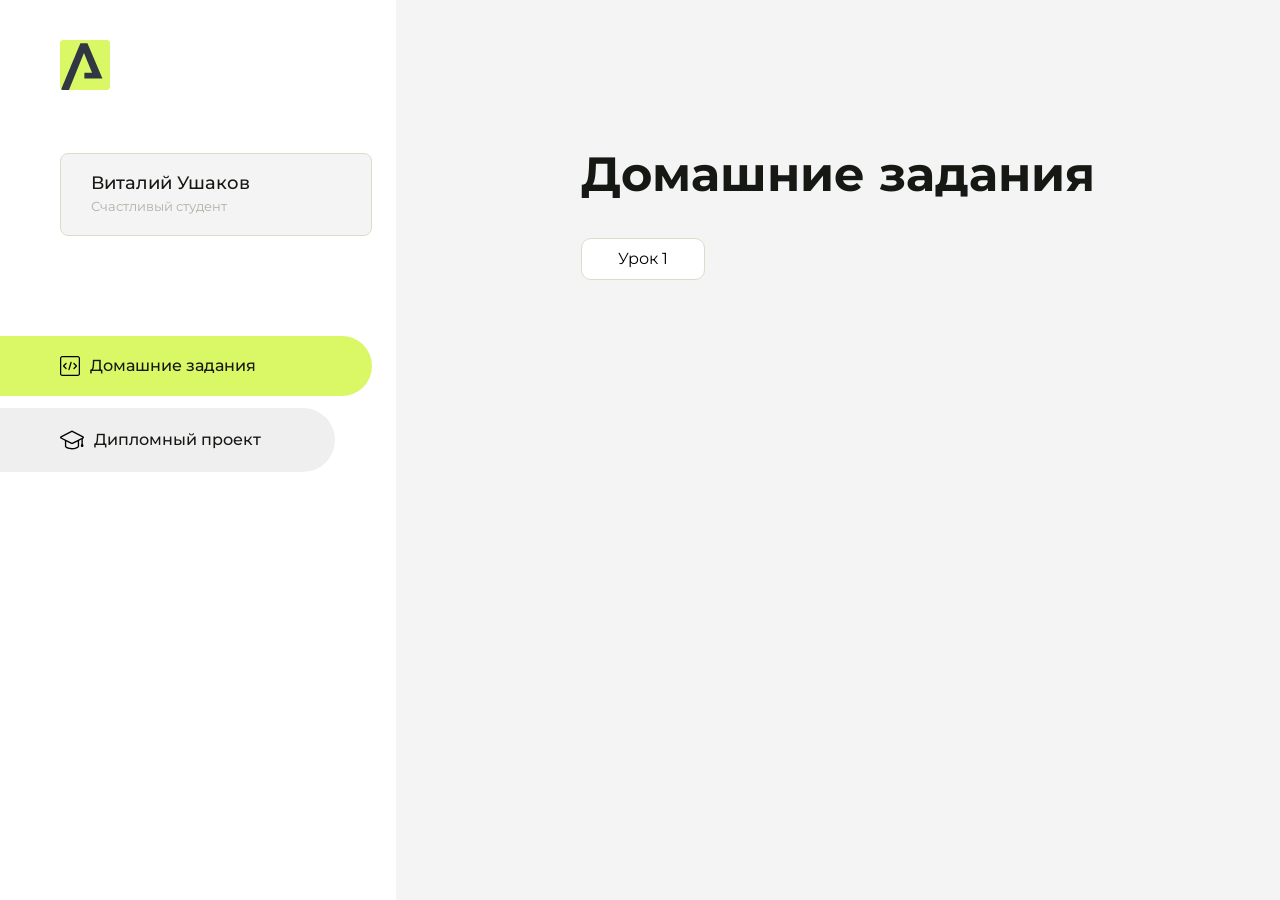
==== index.html @ 80bbcb59 "Мой первый комит" ====
<!DOCTYPE html>
<html lang="en">
<head>
    <meta charset="UTF-8">
    <meta name="viewport" content="width=device-width, initial-scale=1.0">
    <title>Домашняя работа</title>
    <link rel="shortcut icon" href="src/logo.ico" type="image/x-icon">
    <link rel="preconnect" href="https://fonts.googleapis.com">
    <link rel="preconnect" href="https://fonts.gstatic.com" crossorigin>
    <link href="https://fonts.googleapis.com/css2?family=Montserrat:wght@400;500;700&family=Rubik:wght@500&display=swap"
          rel="stylesheet">
    <link rel="stylesheet" href="src/style.css">
</head>
<body id="body">
<div class="overlay" id="overlay"></div>
<div class="layout">
    <div class="burger" id="burger">
        <svg viewBox="0 0 24 24" fill="none" xmlns="http://www.w3.org/2000/svg">
            <g id="SVGRepo_bgCarrier" stroke-width="0"></g>
            <g id="SVGRepo_tracerCarrier" stroke-linecap="round" stroke-linejoin="round"></g>
            <g id="SVGRepo_iconCarrier">
                <path d="M4 18L20 18" stroke="#DAF765" stroke-width="2" stroke-linecap="round"></path>
                <path d="M4 12L20 12" stroke="#DAF765" stroke-width="2" stroke-linecap="round"></path>
                <path d="M4 6L20 6" stroke="#DAF765" stroke-width="2" stroke-linecap="round"></path>
            </g>
        </svg>
    </div>
    <aside class="sidebar" id="sidebar">
        <div class="sidebar__inner">
            <div class="logo">
                <svg width="50" height="50" viewBox="0 0 50 50" fill="none" xmlns="http://www.w3.org/2000/svg">
                    <g clip-path="url(#clip0_513_74730)">
                        <path d="M46.17 -0.257004H3.83C1.57281 -0.257004 -0.257 1.57281 -0.257 3.83V46.17C-0.257 48.4272 1.57281 50.257 3.83 50.257H46.17C48.4272 50.257 50.257 48.4272 50.257 46.17V3.83C50.257 1.57281 48.4272 -0.257004 46.17 -0.257004Z"
                              fill="#DAF765"/>
                        <path d="M24.375 38.4H42.461L27.441 3.1585H20.4355C20.4355 3.1585 6.7895 35.881 1.1945 49.294C2.015 50.0275 3.0945 50.257 3.6945 50.257H8.8445L23.954 13.07L32.0465 32.8285H24.375V38.4Z"
                              fill="#323843"/>
                    </g>
                    <defs>
                        <clipPath id="clip0_513_74730">
                            <rect width="50" height="50" fill="white"/>
                        </clipPath>
                    </defs>
                </svg>
            </div>
            <div class="sidebar__user">
                <div class="sidebar__name">Виталий Ушаков</div>
                <div class="sidebar__text">Счастливый студент</div>
            </div>
            <div class="sidebar__tabs">
                <div class="sidebar__item">
                    <button class="sidebar__button active" id="tasks">
                        <svg xmlns="http://www.w3.org/2000/svg" width="20" height="20" viewBox="0 0 20 20" fill="none">
                            <g clip-path="url(#clip0_704_74543)">
                                <path d="M17.7083 20H2.29167C1.0275 20 0 18.9725 0 17.7083V2.29167C0 1.0275 1.0275 0 2.29167 0H17.7083C18.9725 0 20 1.0275 20 2.29167V17.7083C20 18.9725 18.9725 20 17.7083 20ZM2.29167 1.25C1.7175 1.25 1.25 1.7175 1.25 2.29167V17.7083C1.25 18.2825 1.7175 18.75 2.29167 18.75H17.7083C18.2825 18.75 18.75 18.2825 18.75 17.7083V2.29167C18.75 1.7175 18.2825 1.25 17.7083 1.25H2.29167Z"
                                      fill="black"/>
                                <path d="M6.04167 13.125C5.88167 13.125 5.72167 13.0642 5.6 12.9417L3.1 10.4417C2.85583 10.1975 2.85583 9.80167 3.1 9.5575L5.6 7.0575C5.84417 6.81333 6.24 6.81333 6.48417 7.0575C6.72833 7.30167 6.72833 7.6975 6.48417 7.94167L4.42583 10L6.48417 12.0583C6.72833 12.3025 6.72833 12.6983 6.48417 12.9425C6.36167 13.0642 6.20167 13.125 6.04167 13.125Z"
                                      fill="black"/>
                                <path d="M8.95833 14.1667C8.9 14.1667 8.84 14.1583 8.78167 14.1417C8.45083 14.0442 8.26083 13.6967 8.35833 13.3658L10.4417 6.28251C10.5392 5.95084 10.8892 5.76417 11.2175 5.85917C11.5483 5.95667 11.7383 6.30417 11.6408 6.63501L9.5575 13.7183C9.47833 13.9908 9.22833 14.1667 8.95833 14.1667Z"
                                      fill="black"/>
                                <path d="M13.9583 13.125C13.7983 13.125 13.6383 13.0642 13.5167 12.9417C13.2725 12.6975 13.2725 12.3017 13.5167 12.0575L15.575 9.99916L13.5167 7.94083C13.2725 7.69666 13.2725 7.30083 13.5167 7.05666C13.7608 6.81249 14.1567 6.81249 14.4008 7.05666L16.9008 9.55666C17.145 9.80083 17.145 10.1967 16.9008 10.4408L14.4008 12.9408C14.2783 13.0642 14.1183 13.125 13.9583 13.125Z"
                                      fill="black"/>
                            </g>
                            <defs>
                                <clipPath id="clip0_704_74543">
                                    <rect width="20" height="20" fill="white"/>
                                </clipPath>
                            </defs>
                        </svg>
                        <span>Домашние задания</span></button>
                </div>
                <div class="sidebar__item">
                    <button class="sidebar__button" id="diplom">
                        <svg xmlns="http://www.w3.org/2000/svg" width="24" height="24" viewBox="0 0 24 24" fill="none">
                            <g clip-path="url(#clip0_704_74553)">
                                <path d="M23.2628 10.5971C23.7176 10.365 24 9.90375 24 9.39337C24 8.883 23.7176 8.42175 23.2628 8.18962L12.6135 2.75362C12.2291 2.55824 11.7705 2.55787 11.3854 2.75399L0.736875 8.19C0.282375 8.42175 0 8.883 0 9.39337C0 9.90375 0.282375 10.365 0.736875 10.5971L4.89038 12.7177V18.2074C4.89038 19.8154 8.412 21.393 12 21.393C15.5884 21.393 19.1096 19.815 19.1096 18.2074V12.7174L21.4609 11.517V15.8017L20.901 17.2305C20.7409 17.6389 20.7934 18.0994 21.0405 18.4616C21.2876 18.8246 21.6979 19.041 22.1366 19.041C22.5754 19.041 22.9852 18.8246 23.2324 18.462C23.4795 18.099 23.532 17.6385 23.3719 17.2301L22.8124 15.8021V10.827L23.2628 10.5971ZM17.7623 18.1721C17.6198 18.6375 15.3491 20.0419 12 20.0419C8.65088 20.0419 6.38025 18.6375 6.2415 18.2074V12.3037L6.23887 12.3019C6.23812 12.057 6.1065 11.8207 5.87325 11.7019L1.3515 9.39337L12 3.95737L22.6489 9.39337L12 14.8294L5.87325 11.7019C5.54063 11.5331 4.6695 11.6674 4.5 12C4.33012 12.3322 4.55813 12.5479 4.89038 12.7177L11.3857 16.0331C11.5781 16.1314 11.7889 16.1805 12 16.1805C12.2107 16.1805 12.4222 16.1314 12.6146 16.0331L17.7593 13.407L17.7623 18.1721Z"
                                      fill="black"/>
                            </g>
                            <defs>
                                <clipPath id="clip0_704_74553">
                                    <rect width="24" height="24" fill="white"/>
                                </clipPath>
                            </defs>
                        </svg>
                        <span>Дипломный проект</span></button>
                </div>
            </div>
        </div>

    </aside>
    <div class="content">
        <div class="container">
            <div class="content__block" id="tasksBlock">
                <div class="content__title">Домашние задания</div>
                <ul class="content__list">
                    <li class="content__list-item">
                        <a href="lesson1/index.html">Урок 1</a>
                    </li>
                </ul>
            </div>
            <div class="content__block hidden" id="diplomBlock">
                <div class="content__title">Дипломный проект</div>
                <div class="content__list-diplom">
                    <a href="ПАПКА-С-НОМЕРОМ-УРОКА">Ссылка на ДЗ</a>
                </div>
                <div class="content__decor">
                    <div class="content__decor-text">Давай проверим, чему ты научился!</div>
                    <div class="content__decor-img">
                        <img src="src/decor.png" alt="decor">
                    </div>
                </div>
            </div>
        </div>
    </div>
</div>
<script src="src/index.js"></script>
</body>
</html>
---- src/style.css ----
*{padding: 0;margin: 0;border: 0;}
*,*:before,*:after{-webkit-box-sizing: border-box;box-sizing: border-box;}
:focus,:active{outline: none;}
a:focus,a:active{outline: none;}
nav,footer,header,aside{display: block;}
html,body{
    height:100%;width:100%;
    font-size:100%;line-height:1;-ms-text-size-adjust:100%;-moz-text-size-adjust:100%;-webkit-text-size-adjust:100%;}
input,button,textarea{font-family:inherit;}
input::-ms-clear{display: none;}
button{cursor: pointer;}
button::-moz-focus-inner{padding:0;border:0;}
a,a:visited{text-decoration: none;}
a:hover{text-decoration: none;}
ul li{list-style: none;}
img{vertical-align: top;}
h1,h2,h3,h4,h5,h6{font-size:inherit;font-weight: inherit;}
a{color:inherit;}



body {
    font-family: "Montserrat",SansSerif;
    color: black;
}

body.overflow {
    overflow: hidden;
}



.layout {
    display: -webkit-box;
    display: -ms-flexbox;
    display: flex;
    min-height: 100vh;
}

.sidebar {
    padding: 40px 24px 40px 0;
    -ms-flex-negative: 0;
    flex-shrink: 0;
    background-color: white;
}



.content {
    -webkit-box-flex: 1;
    -ms-flex-positive: 1;
    flex-grow: 1;
    background-color: #F4F4F4;
}

.container {
    display: -webkit-box;
    display: -ms-flexbox;
    display: flex;
    -webkit-box-orient: vertical;
    -webkit-box-direction: normal;
    -ms-flex-direction: column;
    flex-direction: column;
    -webkit-box-pack: center;
    -ms-flex-pack: center;
    justify-content: center;
    -webkit-box-align: center;
    -ms-flex-align: center;
    align-items: center;
    padding: 150px 60px 80px 60px;
}


.logo {
    margin-left: 60px;
    margin-bottom: 60px;
}

.sidebar__user {
    background-color: #F4F4F4;
    padding: 20px 30px;
    margin-left: 60px;
    margin-bottom: 100px;
    border-radius: 8px;
    border: 1px solid #DADEC9;
}

.sidebar__name {
    color:#161814;
    font-size: 18px;
    font-weight: 500;
    margin-bottom: 6px;
}

.sidebar__text {
    color: #AFB1A7;
    font-size: 13px;
    font-weight: 400;
    line-height: 130%; /* 16.9px */
}

.sidebar__item {
    width: 372px;
}

.sidebar__button {
    display: -webkit-box;
    display: -ms-flexbox;
    display: flex;
    -webkit-box-align: center;
    -ms-flex-align: center;
    align-items: center;
    gap: 10px;
    padding: 20px 60px;
    margin-bottom: 12px;
    border-radius: 0px 100px 100px 0px;
    -webkit-transition: all .5s;
    -o-transition: all .5s;
    transition: all .5s;
    cursor: pointer;
    width: 90%;
    color:#161814;
    font-size: 16px;
    font-weight: 500;
}

.sidebar__button.active , .sidebar__button:hover {
    width: 100%;
    background-color: #DAF765;
}


.content__title {
    color: #161814;
    font-size: 48px;
    font-weight: 700;
    margin-bottom: 40px;
}

.content__list {
    display: -webkit-box;
    display: -ms-flexbox;
    display: flex;
    -webkit-box-align: center;
    -ms-flex-align: center;
    align-items: center;
    -ms-flex-wrap: wrap;
    flex-wrap: wrap;
    gap: 20px;
}



.content__list-item  {
    cursor: pointer;
    padding: 12px 18px;
    background-color: #fff;
    border-radius: 10px;
    border: 1px solid #DADEC9;
    -webkit-transition: all .3s;
    -o-transition: all .3s;
    transition: all .3s;
}

.content__list-item:hover,.content__list-diplom:hover {
    background-color: #AFB1A7;
}

li a {
    padding: 12px 18px;

}


.content__list-diplom {
    -webkit-transition: all .3s;
    -o-transition: all .3s;
    transition: all .3s;
    display: inline-block;
    padding: 12px 18px;
    background-color: #fff;
    border-radius: 10px;
    border: 1px solid #DADEC9;
}

.content__decor {
    display: -webkit-box;
    display: -ms-flexbox;
    display: flex;
    -webkit-box-align: center;
    -ms-flex-align: center;
    align-items: center;
}

.content__decor-text {
    color:#BEDD44;
    font-size: 36px;
    font-weight: 700;
    line-height: 110%; /* 39.6px */
}

.content__block {
    max-width: 1200px;
}

.content__block.hidden {
    display: none;
}

.content__decor-img img{
    width: 100%;
}

.burger {
    display: none;
    padding: 5px;
    position: fixed;
    top: 3%;
    right: 7%;
    width: 40px;
    height: 40px;
    background-color: #161814;
    border-radius: 50%;
    z-index: 10;
    border: 1px solid #DAF765;
}

@media (max-width: 768px) {
    .burger {
        display: block;
    }

    .sidebar {
        -webkit-transition: all .3s;
        -o-transition: all .3s;
        transition: all .3s;
        -webkit-transform: translateX(-100%);
        -ms-transform: translateX(-100%);
        transform: translateX(-100%);
        position: fixed;
        top: 0;
        left: 0;
        bottom: 0;
        z-index: 5;
    }

    .sidebar.show {
        -webkit-transform: translateX(0%);
        -ms-transform: translateX(0%);
        transform: translateX(0%);
    }

    .overlay {
        opacity: 0;
        pointer-events: none;
        -webkit-transition: all .3s;
        -o-transition: all .3s;
        transition: all .3s;
        position: absolute;
        top: 0;
        right: 0;
        left: 0;
        bottom: 0;
        z-index: 3;
        background-color: #000000e0;
    }

    .overlay.show {
        opacity: 1;
        pointer-events: all;
    }

    .container {
        padding: 40px 20px;
        min-height: 100%;
    }

    .content__decor {
        margin-top: 20px;
        -webkit-box-orient: vertical;
        -webkit-box-direction: normal;
        -ms-flex-direction: column;
        flex-direction: column;
    }
}

@media (max-width: 400px) {
    .sidebar__user {
        margin-left: 0;
    }
}
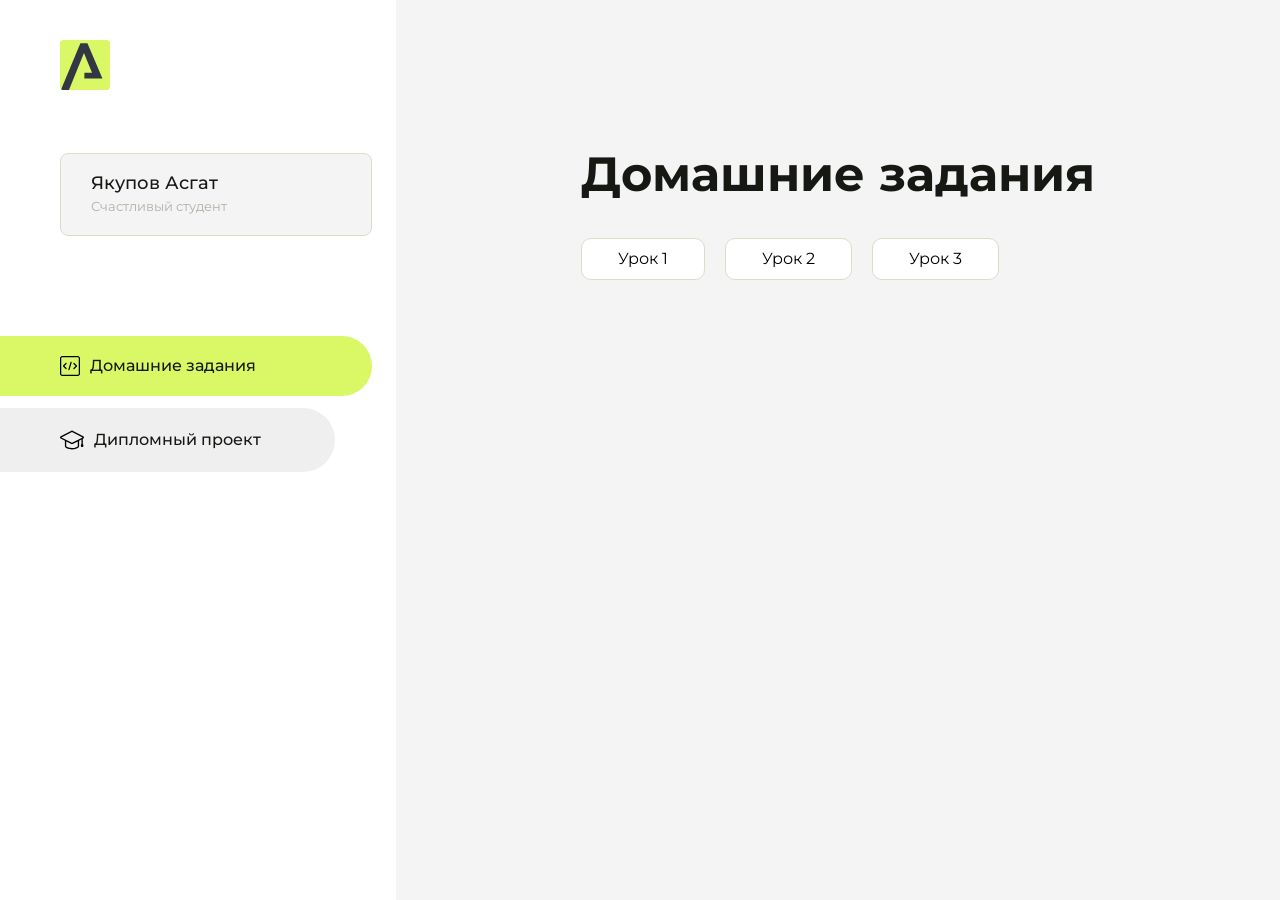
==== commit 1ae8f023: "Update index.html" ====
--- a/index.html
+++ b/index.html
@@ -43,7 +43,7 @@
                 </svg>
             </div>
             <div class="sidebar__user">
-                <div class="sidebar__name">Виталий Ушаков</div>
+                <div class="sidebar__name">Якупов Асгат</div>
                 <div class="sidebar__text">Счастливый студент</div>
             </div>
             <div class="sidebar__tabs">
@@ -93,7 +93,13 @@
                 <div class="content__title">Домашние задания</div>
                 <ul class="content__list">
                     <li class="content__list-item">
-                        <a href="lesson1/index.html">Урок 1</a>
+                        <a href="arokenru-1/index.html">Урок 1</a>
+                    </li>
+                    <li class="content__list-item">
+                        <a href="arokenru-1/index.html">Урок 2</a>
+                    </li>
+                    <li class="content__list-item">
+                        <a href="arokenru-1/index.html">Урок 3</a>
                     </li>
                 </ul>
             </div>
